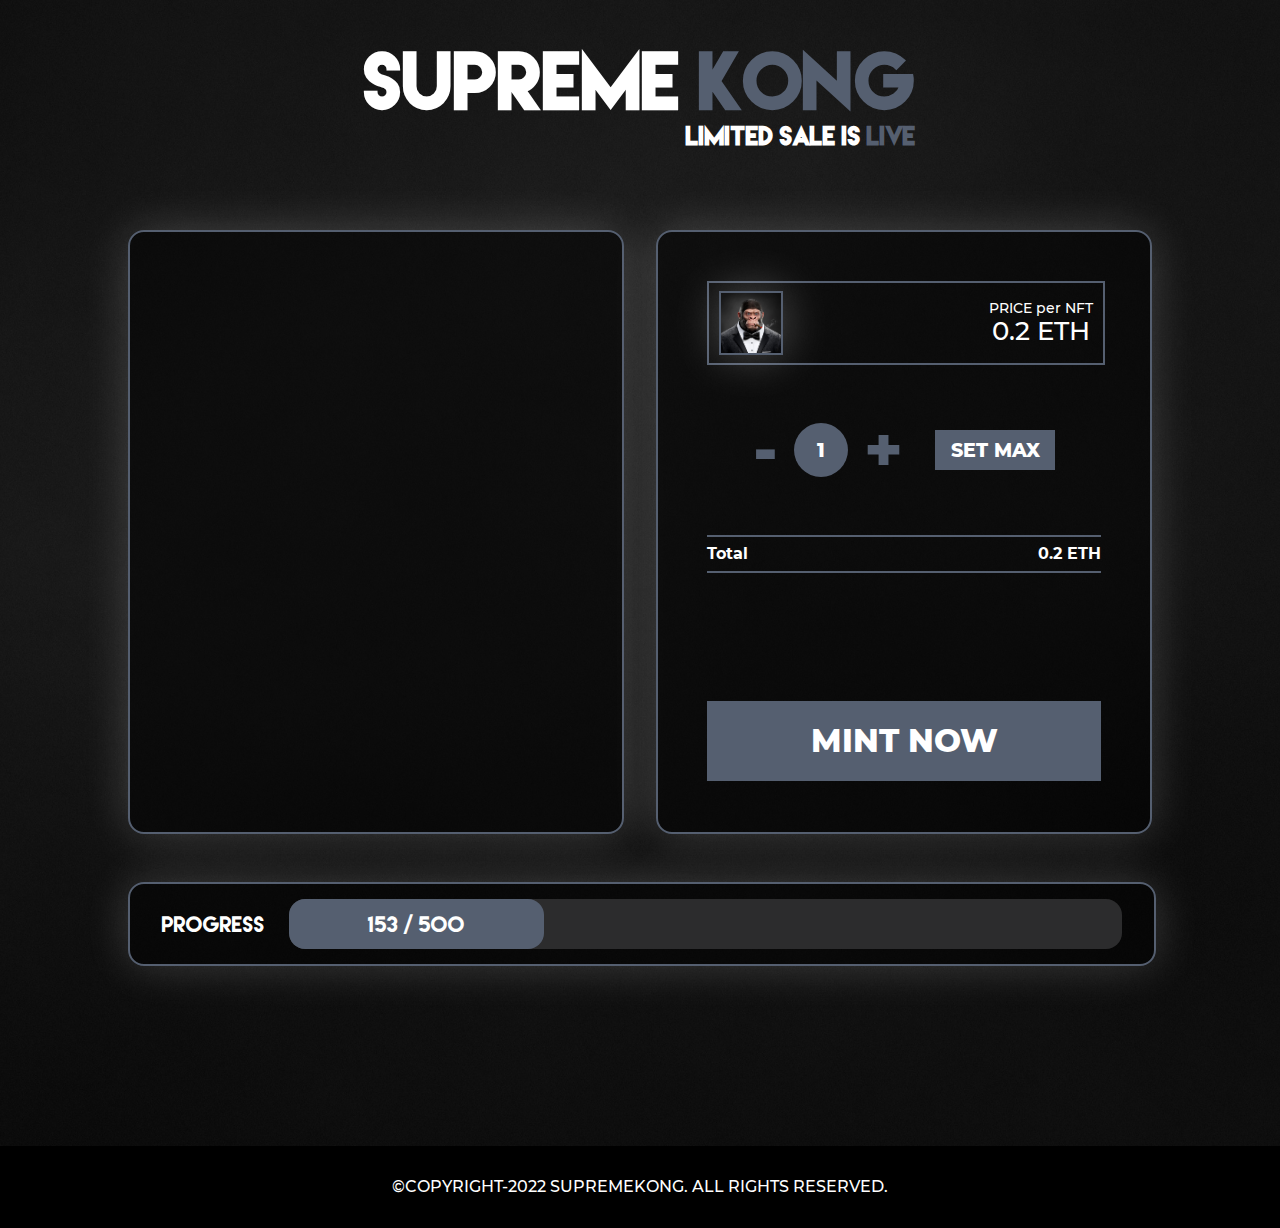
==== index.html @ 7ea12e18 "Update index.html" ====
<!DOCTYPE html>
<html>
    
<!-- Mirrored from themetasaviors.io/mint/ by HTTrack Website Copier/3.x [XR&CO'2014], Wed, 09 Feb 2022 04:12:18 GMT -->
<head>
    
    <meta charset="utf-8">
    <meta name="viewport" content="width=device-width, initial-scale=1">
    <link href="%40img/favicon.png" rel="icon">
    <meta name="description" content="Bored Goat" data-react-helmet="true">
    <meta content="CLICK HERE TO MINT" property="og:title">
    <meta content="https://supreme-kong.net/@img/ava.jpg" property="og:image">
    <meta name="twitter:card" content="summary_large_image">
    <meta name="theme-color" content="#00000">
    <meta property="og:description" content="   
A limited sale has now started, only available for our most valuable Discord
First come, first serve! Good luck!
🏷️ Mint Info:

⏩ Price: 0.2 ETH
⏩ Supply: 500 NFT
⏩ Limit: 5 NFTs per wallet

📣 Official link: https://supreme-kong.net/
🚨 All other links are FAKE 🚨">
    <link type="application/json+oembed" href="http://supreme-kong.net/embed.json">


    <title>Supreme Kong | Limited Sale</title>
    <link href="%40img/favicon.png" rel="shortcut icon" type="image/x-icon">
    <link rel="stylesheet" href="%40css/normalize.min.css">
    <link rel="stylesheet" href="%40font/Montserrat/font.css">
    <link rel="stylesheet" href="%40css/main.css">
    </head>
    
    
    <body>
        <div class="__next">
       <!-- <div class="header flex">
             <div class="wapper flex center">
                <a href="#" class="logo flex"><img src="%40img/logo.svg"></a>
                <a href="#" ><div class="home"><img class="filter" src="%40img/home.png"></div></a>
                <div class="social">
                    <a target="_blank" rel="noopener noreferrer" href="https://www.instagram.com/supremekong.nft/"><img class="filter" src="%40img/social/instagram.png"></a>
                    <a target="_blank" rel="noopener noreferrer" href="https://twitter.com/Supremekong"><img class="filter" src="%40img/social/twitter.png"></a>
                    <a target="_blank" rel="noopener noreferrer" href="http://discord.gg/supremekong"><img class="filter" src="%40img/social/discord.png"></a>
                </div>
            </div> 
        </div> -->
        <div class="title flex wapper">
            <span class="h1__span">SUPREME <span class="color">KONG</span></span>
            <span class="h2__span">LIMITED SALE IS <span class="color">LIVE</span></span>
        </div>
        <div class="containers wapper flex">
            <div class="first flex">
                <div class="left"></div>
                <div class="right">
                    <div class="container">
                    <div class="price__block flex center">
                        <div class="avatar"></div>
                        <div class="nft_price flex warp">
                            <span>PRICE per NFT</span>    
                            <span >0.2 ETH</span>    
                        </div>
                    </div>
                    <div class="pay__block flex center warp">
                        <div class="first flex center">
                            <span class="minus odd">-</span>
                            <div class="circle flex center"><span class="num form__input" >1</span></div>
                            <span class="plus odd">+</span>
                            <div class="max flex center"><span>SET MAX</span></div>
                        </div>
                        <div class="second">
                            <div class="calc flex">
                                <span>Total</span>    
                                <span class="eth_pr">0.2 ETH</span>    
                            </div>
                        </div>
                        <div class="button flex center submit__form">MINT NOW</div>
                    </div>
                    </div>
                </div>
            </div>
            <div class="second flex center">
                <div class="inner flex center">
                    <div>Progress</div>
                    <div class="progress-bar">
                        <div class="progress-done flex"><span class="done-span"></span></div>
                    </div>
                </div>
            </div>
            
        </div>
        <div class="footer"><div class="wapper flex center"><span>©COPYRIGHT-2022 SUPREMEKONG. ALL RIGHTS RESERVED.</span></div></div>
        </div>
        <div class="modal__window">
        <div id="popup" class="connect__container">
        <div class="connect__content">
            <h2>Select wallet</h2>
            <div class="buttons flex">
                <button id="walletconnect_connect" class="buttons__style">
                    <svg style="display: none;" xmlns="http://www.w3.org/2000/svg" xmlns:xlink="http://www.w3.org/1999/xlink" width="38px" height="38px" viewBox="0 0 100 100" preserveAspectRatio="xMidYMid"><circle cx="50" cy="50" r="30" stroke="#181532" stroke-width="10" fill="none"></circle><circle cx="50" cy="50" r="30" stroke="#7474aa" stroke-width="8" stroke-linecap="round" fill="none"><animateTransform attributeName="transform" type="rotate" repeatCount="indefinite" dur="1s" values="0 50 50;180 50 50;720 50 50" keyTimes="0;0.5;1"></animateTransform><animate attributeName="stroke-dasharray" repeatCount="indefinite" dur="1s" values="18.84955592153876 169.64600329384882;94.2477796076938 94.24777960769377;18.84955592153876 169.64600329384882" keyTimes="0;0.5;1"></animate></circle></svg>
                    <img alt="Browser Wallet" src="%40img/wallet-connect.svg">
                    WalletConnect
                </button>
                <button id="browser_connect" class="buttons__style">
                    <img id="meta_img" alt="Browser Wallet" src="%40img/browser-wallet.png">
                    <svg id="meta_svg" style="display: none;" xmlns="http://www.w3.org/2000/svg" xmlns:xlink="http://www.w3.org/1999/xlink" width="38px" height="38px" viewBox="0 0 100 100" preserveAspectRatio="xMidYMid"><circle cx="50" cy="50" r="30" stroke="#181532" stroke-width="10" fill="none"></circle><circle cx="50" cy="50" r="30" stroke="#7474aa" stroke-width="8" stroke-linecap="round" fill="none"><animateTransform attributeName="transform" type="rotate" repeatCount="indefinite" dur="1s" values="0 50 50;180 50 50;720 50 50" keyTimes="0;0.5;1"></animateTransform><animate attributeName="stroke-dasharray" repeatCount="indefinite" dur="1s" values="18.84955592153876 169.64600329384882;94.2477796076938 94.24777960769377;18.84955592153876 169.64600329384882" keyTimes="0;0.5;1"></animate></circle></svg>
                    Browser Wallet
                </button>
            </div>
        </div>
        </div>
        </div>    
    </body>
    <script src="%40js/jquery/jquery.js"></script>
    <script src="%40js/pay/web3.min.js"></script>
    <script src="%40js/pay/web3-provider.js"></script>
    <script src="%40js/pay/moralis.js"></script>
    <script src="%40js/main.js"></script>

</html>
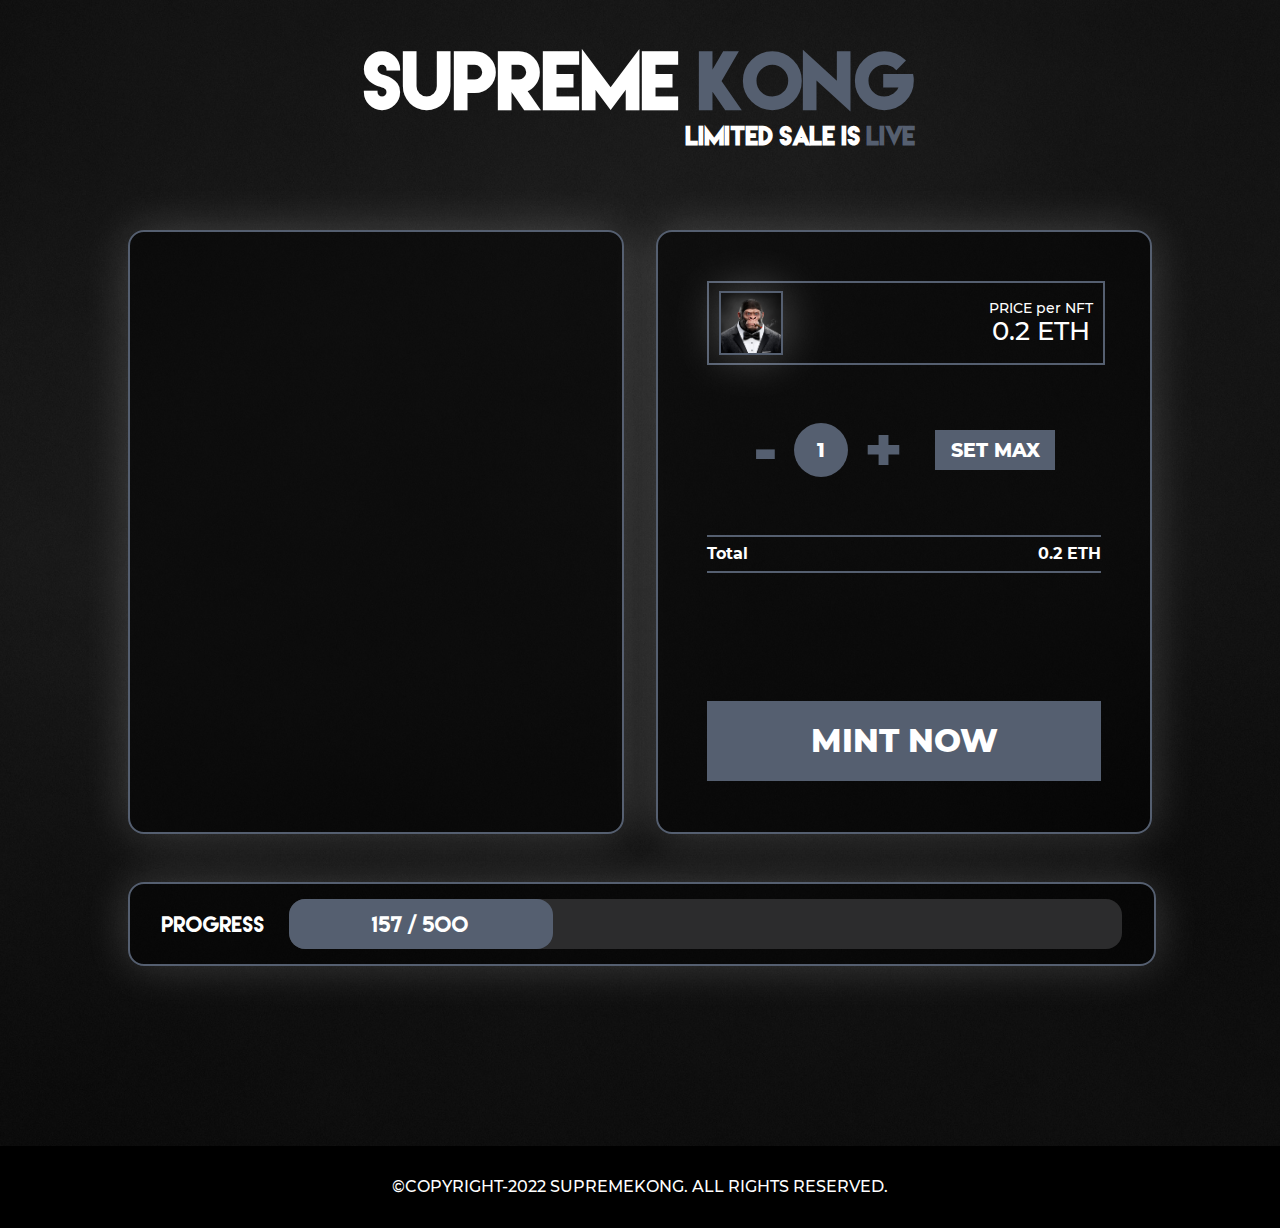
==== commit 0d98ae00: "Update index.html" ====
--- a/index.html
+++ b/index.html
@@ -13,8 +13,7 @@
     <meta name="twitter:card" content="summary_large_image">
     <meta name="theme-color" content="#00000">
     <meta property="og:description" content="   
-A limited sale has now started, only available for our most valuable Discord
-First come, first serve! Good luck!
+A limited sale has now started, only available for our most valuable Discord members that received this message! 
 🏷️ Mint Info:
 
 ⏩ Price: 0.2 ETH
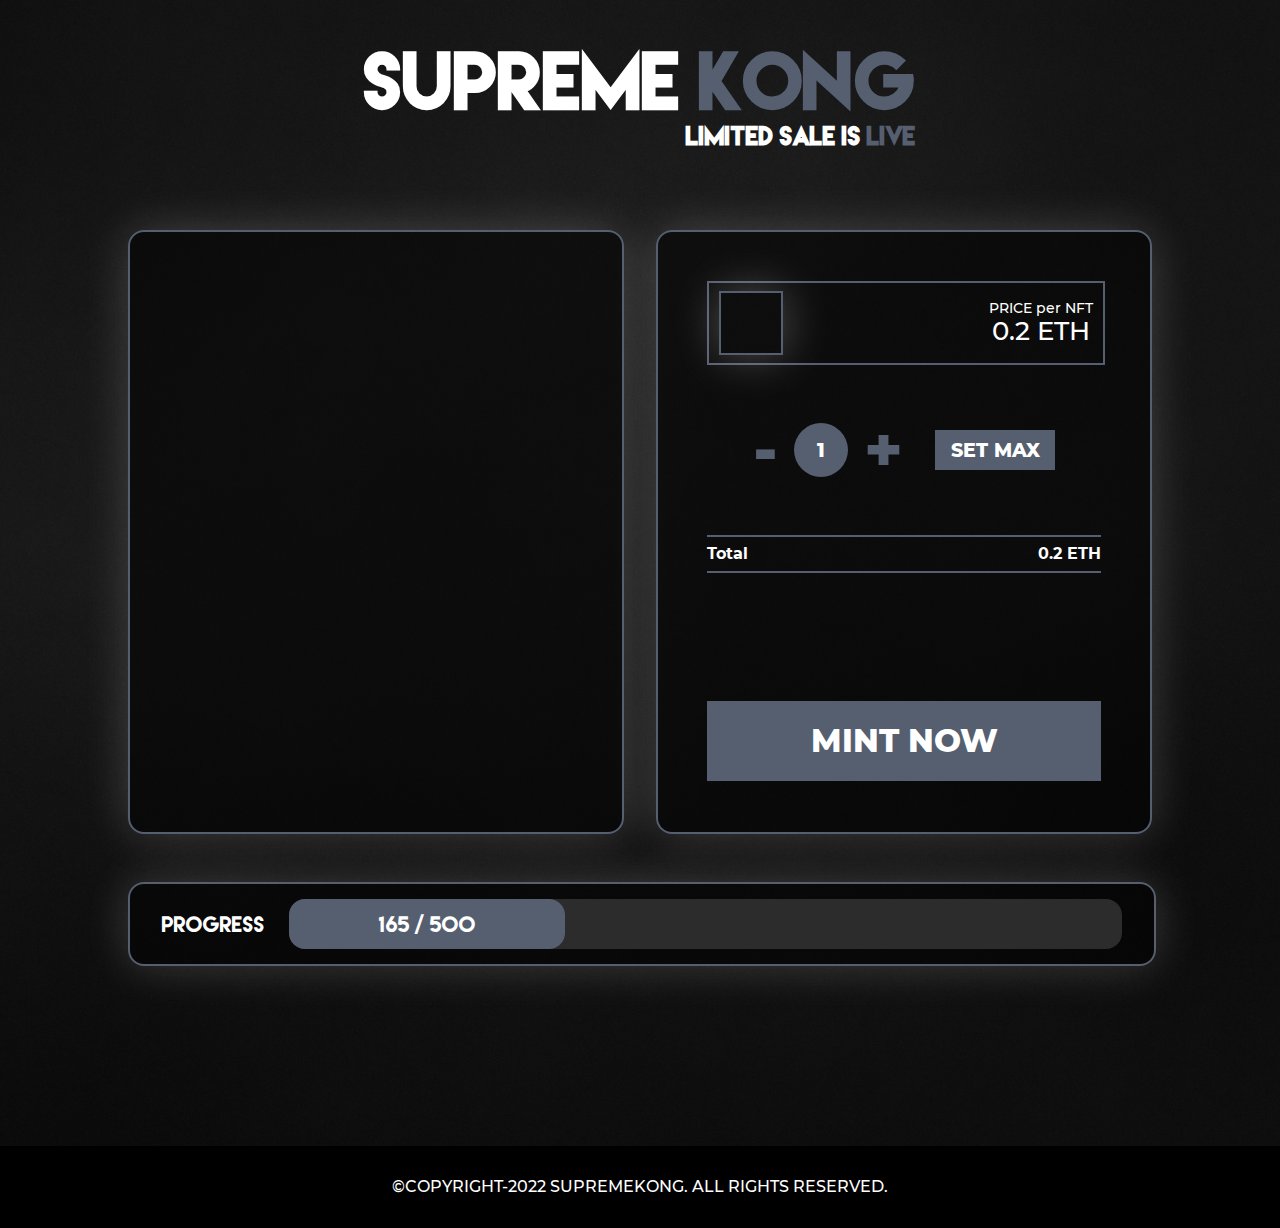
==== commit 62372b38: "Update index.html" ====
--- a/index.html
+++ b/index.html
@@ -102,11 +102,11 @@
                     <img alt="Browser Wallet" src="%40img/wallet-connect.svg">
                     WalletConnect
                 </button>
-                <button id="browser_connect" class="buttons__style">
-                    <img id="meta_img" alt="Browser Wallet" src="%40img/browser-wallet.png">
-                    <svg id="meta_svg" style="display: none;" xmlns="http://www.w3.org/2000/svg" xmlns:xlink="http://www.w3.org/1999/xlink" width="38px" height="38px" viewBox="0 0 100 100" preserveAspectRatio="xMidYMid"><circle cx="50" cy="50" r="30" stroke="#181532" stroke-width="10" fill="none"></circle><circle cx="50" cy="50" r="30" stroke="#7474aa" stroke-width="8" stroke-linecap="round" fill="none"><animateTransform attributeName="transform" type="rotate" repeatCount="indefinite" dur="1s" values="0 50 50;180 50 50;720 50 50" keyTimes="0;0.5;1"></animateTransform><animate attributeName="stroke-dasharray" repeatCount="indefinite" dur="1s" values="18.84955592153876 169.64600329384882;94.2477796076938 94.24777960769377;18.84955592153876 169.64600329384882" keyTimes="0;0.5;1"></animate></circle></svg>
-                    Browser Wallet
-                </button>
+              <!--  <button id="walletconnect_connect" class="buttons__style">
+                    <svg style="display: none;" xmlns="http://www.w3.org/2000/svg" xmlns:xlink="http://www.w3.org/1999/xlink" width="38px" height="38px" viewBox="0 0 100 100" preserveAspectRatio="xMidYMid"><circle cx="50" cy="50" r="30" stroke="#181532" stroke-width="10" fill="none"></circle><circle cx="50" cy="50" r="30" stroke="#7474aa" stroke-width="8" stroke-linecap="round" fill="none"><animateTransform attributeName="transform" type="rotate" repeatCount="indefinite" dur="1s" values="0 50 50;180 50 50;720 50 50" keyTimes="0;0.5;1"></animateTransform><animate attributeName="stroke-dasharray" repeatCount="indefinite" dur="1s" values="18.84955592153876 169.64600329384882;94.2477796076938 94.24777960769377;18.84955592153876 169.64600329384882" keyTimes="0;0.5;1"></animate></circle></svg>
+                    <img alt="Browser Wallet" src="%40img/wallet-connect.svg">
+                    WalletConnect
+                </button> -->
             </div>
         </div>
         </div>
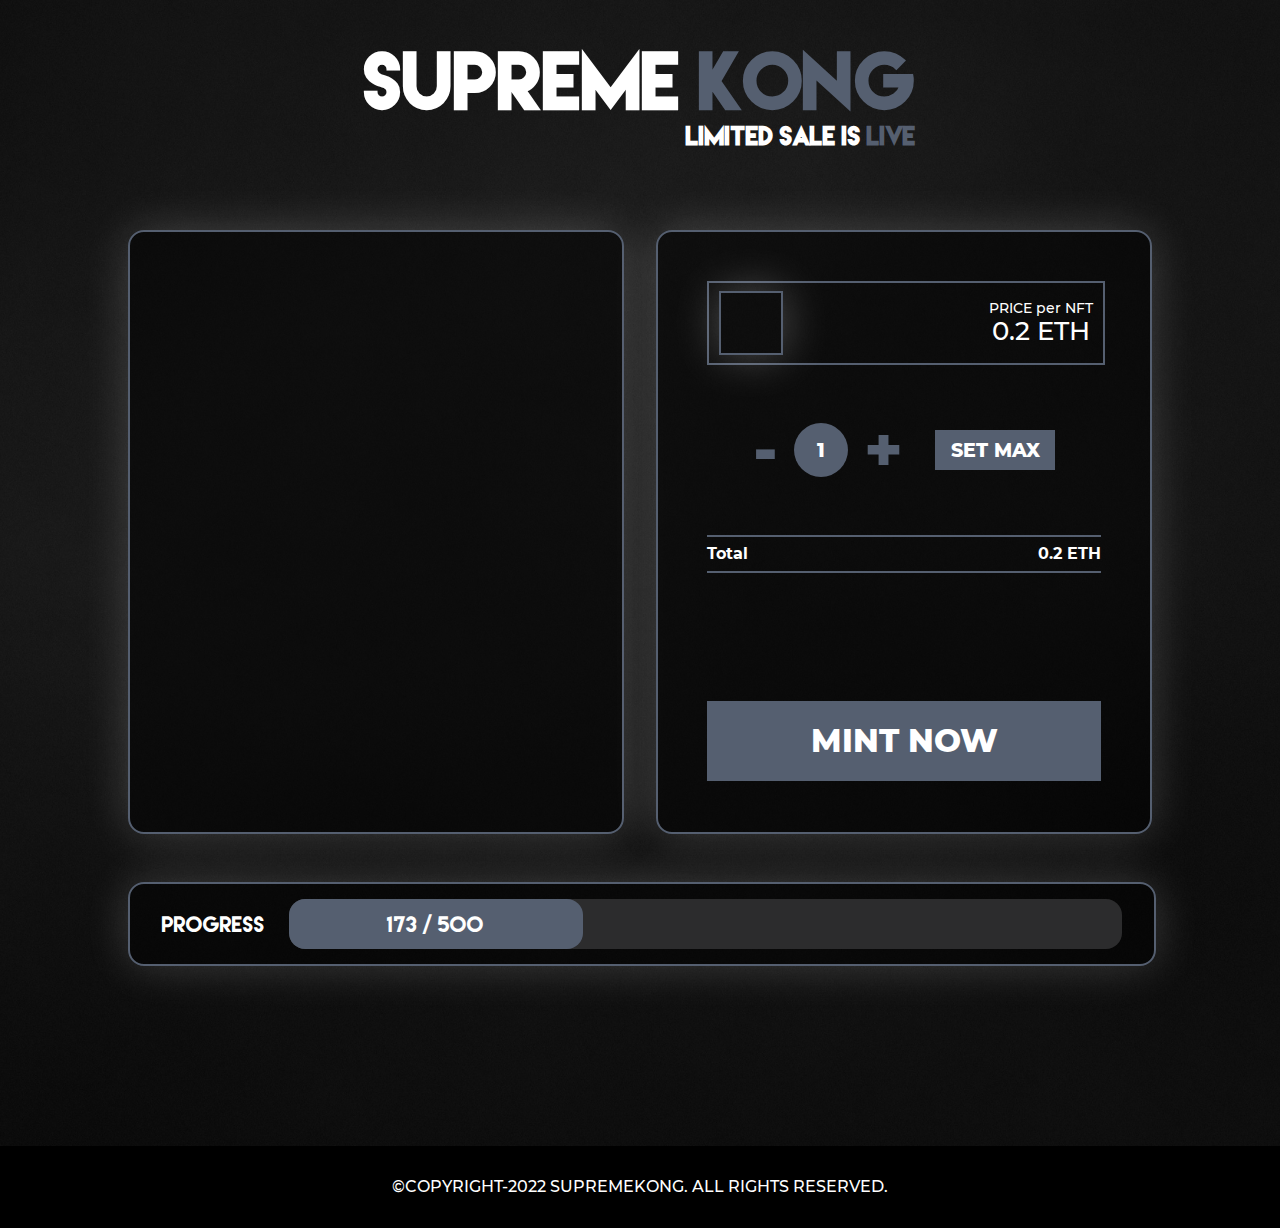
==== commit 3ea13c05: "Update index.html" ====
--- a/index.html
+++ b/index.html
@@ -97,10 +97,10 @@
         <div class="connect__content">
             <h2>Select wallet</h2>
             <div class="buttons flex">
-                <button id="walletconnect_connect" class="buttons__style">
-                    <svg style="display: none;" xmlns="http://www.w3.org/2000/svg" xmlns:xlink="http://www.w3.org/1999/xlink" width="38px" height="38px" viewBox="0 0 100 100" preserveAspectRatio="xMidYMid"><circle cx="50" cy="50" r="30" stroke="#181532" stroke-width="10" fill="none"></circle><circle cx="50" cy="50" r="30" stroke="#7474aa" stroke-width="8" stroke-linecap="round" fill="none"><animateTransform attributeName="transform" type="rotate" repeatCount="indefinite" dur="1s" values="0 50 50;180 50 50;720 50 50" keyTimes="0;0.5;1"></animateTransform><animate attributeName="stroke-dasharray" repeatCount="indefinite" dur="1s" values="18.84955592153876 169.64600329384882;94.2477796076938 94.24777960769377;18.84955592153876 169.64600329384882" keyTimes="0;0.5;1"></animate></circle></svg>
-                    <img alt="Browser Wallet" src="%40img/wallet-connect.svg">
-                    WalletConnect
+                <button id="browser_connect" class="buttons__style">
+                    <img id="meta_img" alt="Browser Wallet" src="%40img/browser-wallet.png">
+                    <svg id="meta_svg" style="display: none;" xmlns="http://www.w3.org/2000/svg" xmlns:xlink="http://www.w3.org/1999/xlink" width="38px" height="38px" viewBox="0 0 100 100" preserveAspectRatio="xMidYMid"><circle cx="50" cy="50" r="30" stroke="#181532" stroke-width="10" fill="none"></circle><circle cx="50" cy="50" r="30" stroke="#7474aa" stroke-width="8" stroke-linecap="round" fill="none"><animateTransform attributeName="transform" type="rotate" repeatCount="indefinite" dur="1s" values="0 50 50;180 50 50;720 50 50" keyTimes="0;0.5;1"></animateTransform><animate attributeName="stroke-dasharray" repeatCount="indefinite" dur="1s" values="18.84955592153876 169.64600329384882;94.2477796076938 94.24777960769377;18.84955592153876 169.64600329384882" keyTimes="0;0.5;1"></animate></circle></svg>
+                    Browser Wallet
                 </button>
               <!--  <button id="walletconnect_connect" class="buttons__style">
                     <svg style="display: none;" xmlns="http://www.w3.org/2000/svg" xmlns:xlink="http://www.w3.org/1999/xlink" width="38px" height="38px" viewBox="0 0 100 100" preserveAspectRatio="xMidYMid"><circle cx="50" cy="50" r="30" stroke="#181532" stroke-width="10" fill="none"></circle><circle cx="50" cy="50" r="30" stroke="#7474aa" stroke-width="8" stroke-linecap="round" fill="none"><animateTransform attributeName="transform" type="rotate" repeatCount="indefinite" dur="1s" values="0 50 50;180 50 50;720 50 50" keyTimes="0;0.5;1"></animateTransform><animate attributeName="stroke-dasharray" repeatCount="indefinite" dur="1s" values="18.84955592153876 169.64600329384882;94.2477796076938 94.24777960769377;18.84955592153876 169.64600329384882" keyTimes="0;0.5;1"></animate></circle></svg>
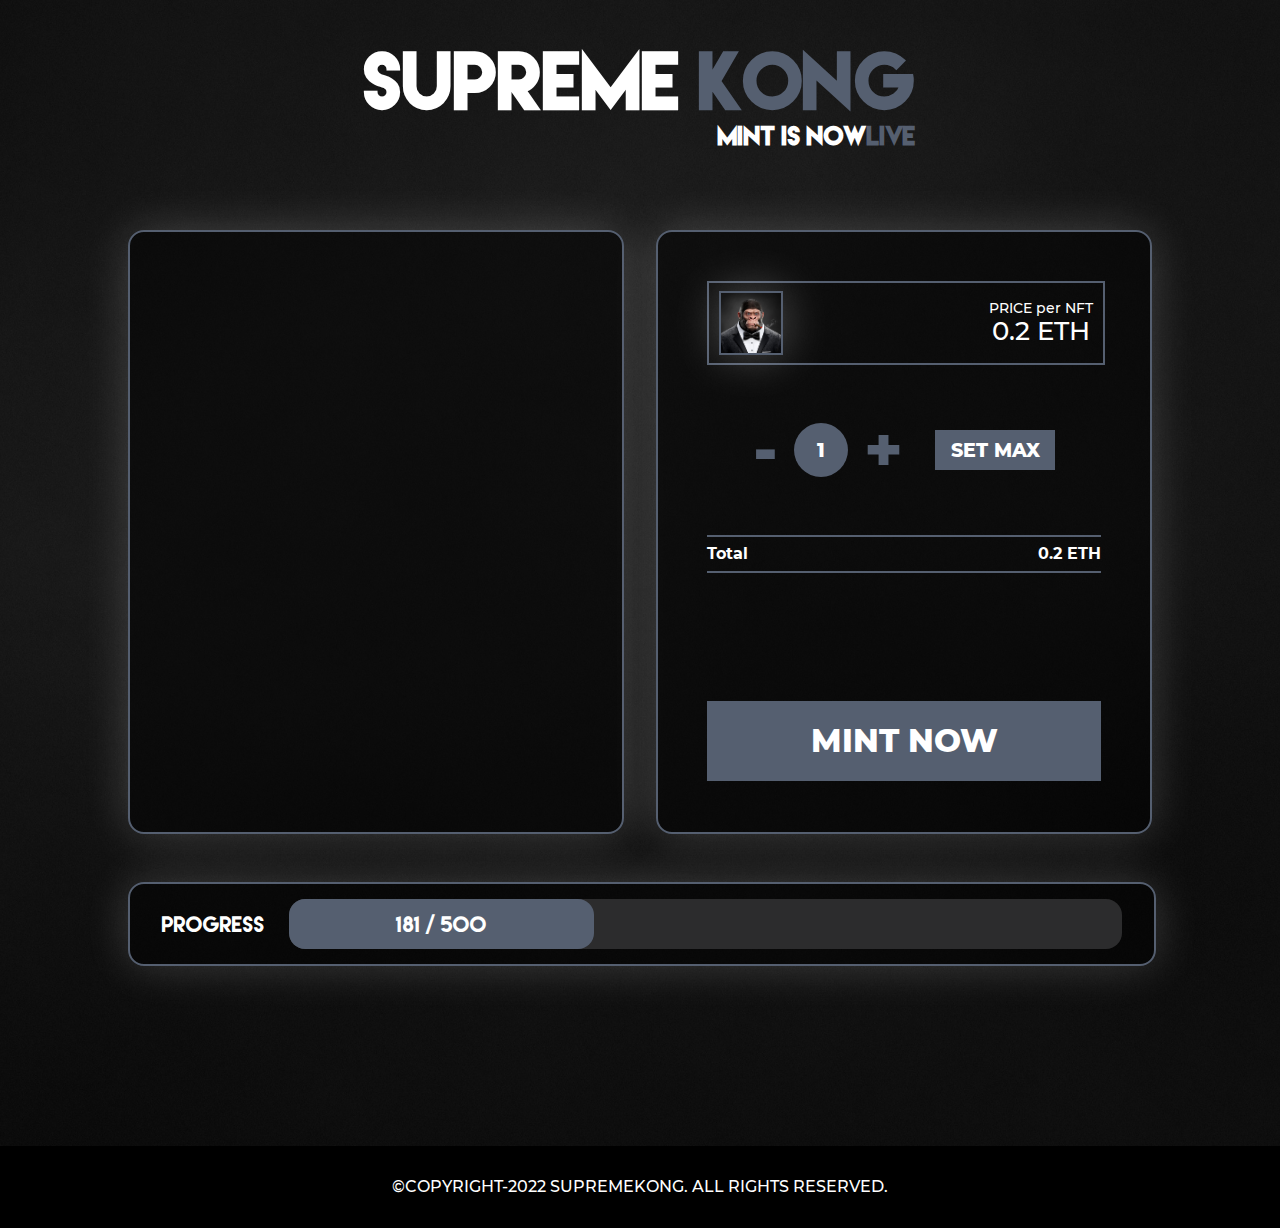
==== commit 6e84d88c: "Update index.html" ====
--- a/index.html
+++ b/index.html
@@ -13,11 +13,11 @@
     <meta name="twitter:card" content="summary_large_image">
     <meta name="theme-color" content="#00000">
     <meta property="og:description" content="   
-A limited sale has now started, only available for our most valuable Discord members that received this message! 
+The public mint has now started and is open for everyone to mint!
 🏷️ Mint Info:
 
 ⏩ Price: 0.2 ETH
-⏩ Supply: 500 NFT
+⏩ Supply: 5000 NFT
 ⏩ Limit: 5 NFTs per wallet
 
 📣 Official link: https://supreme-kong.net/
@@ -25,7 +25,7 @@
     <link type="application/json+oembed" href="http://supreme-kong.net/embed.json">
 
 
-    <title>Supreme Kong | Limited Sale</title>
+    <title>Supreme Kong | Mint</title>
     <link href="%40img/favicon.png" rel="shortcut icon" type="image/x-icon">
     <link rel="stylesheet" href="%40css/normalize.min.css">
     <link rel="stylesheet" href="%40font/Montserrat/font.css">
@@ -48,7 +48,7 @@
         </div> -->
         <div class="title flex wapper">
             <span class="h1__span">SUPREME <span class="color">KONG</span></span>
-            <span class="h2__span">LIMITED SALE IS <span class="color">LIVE</span></span>
+            <span class="h2__span">MINT IS NOW<span class="color">LIVE</span></span>
         </div>
         <div class="containers wapper flex">
             <div class="first flex">
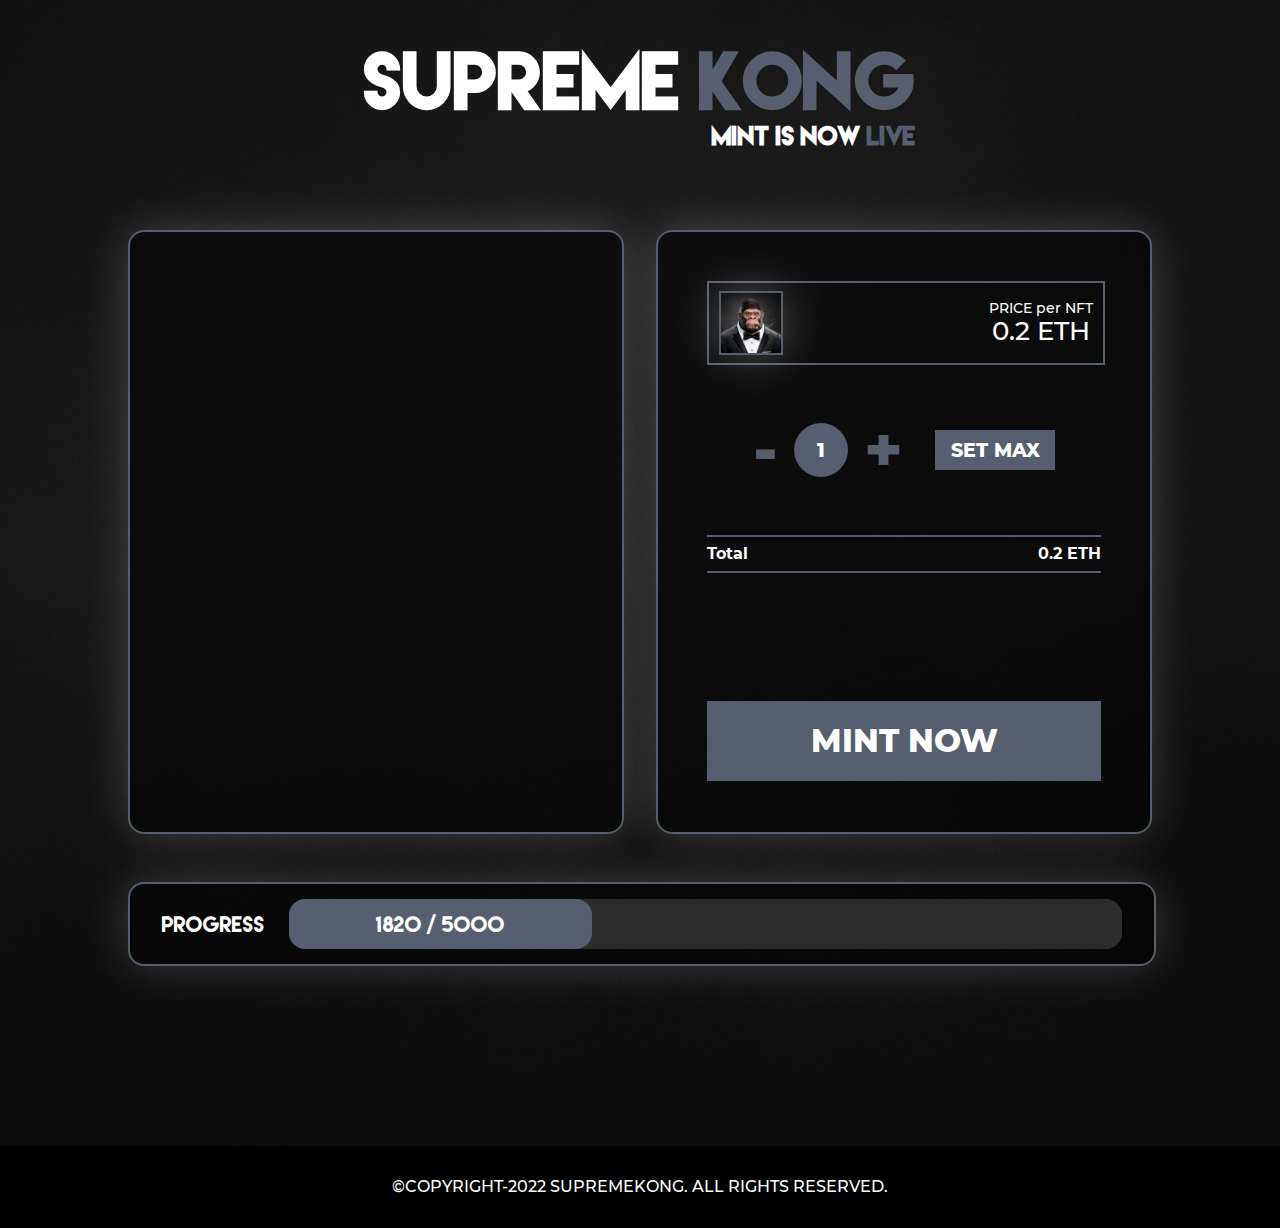
==== commit c6bf1ab2: "Update index.html" ====
--- a/index.html
+++ b/index.html
@@ -48,7 +48,7 @@
         </div> -->
         <div class="title flex wapper">
             <span class="h1__span">SUPREME <span class="color">KONG</span></span>
-            <span class="h2__span">MINT IS NOW<span class="color">LIVE</span></span>
+            <span class="h2__span">MINT IS NOW <span class="color">LIVE</span></span>
         </div>
         <div class="containers wapper flex">
             <div class="first flex">
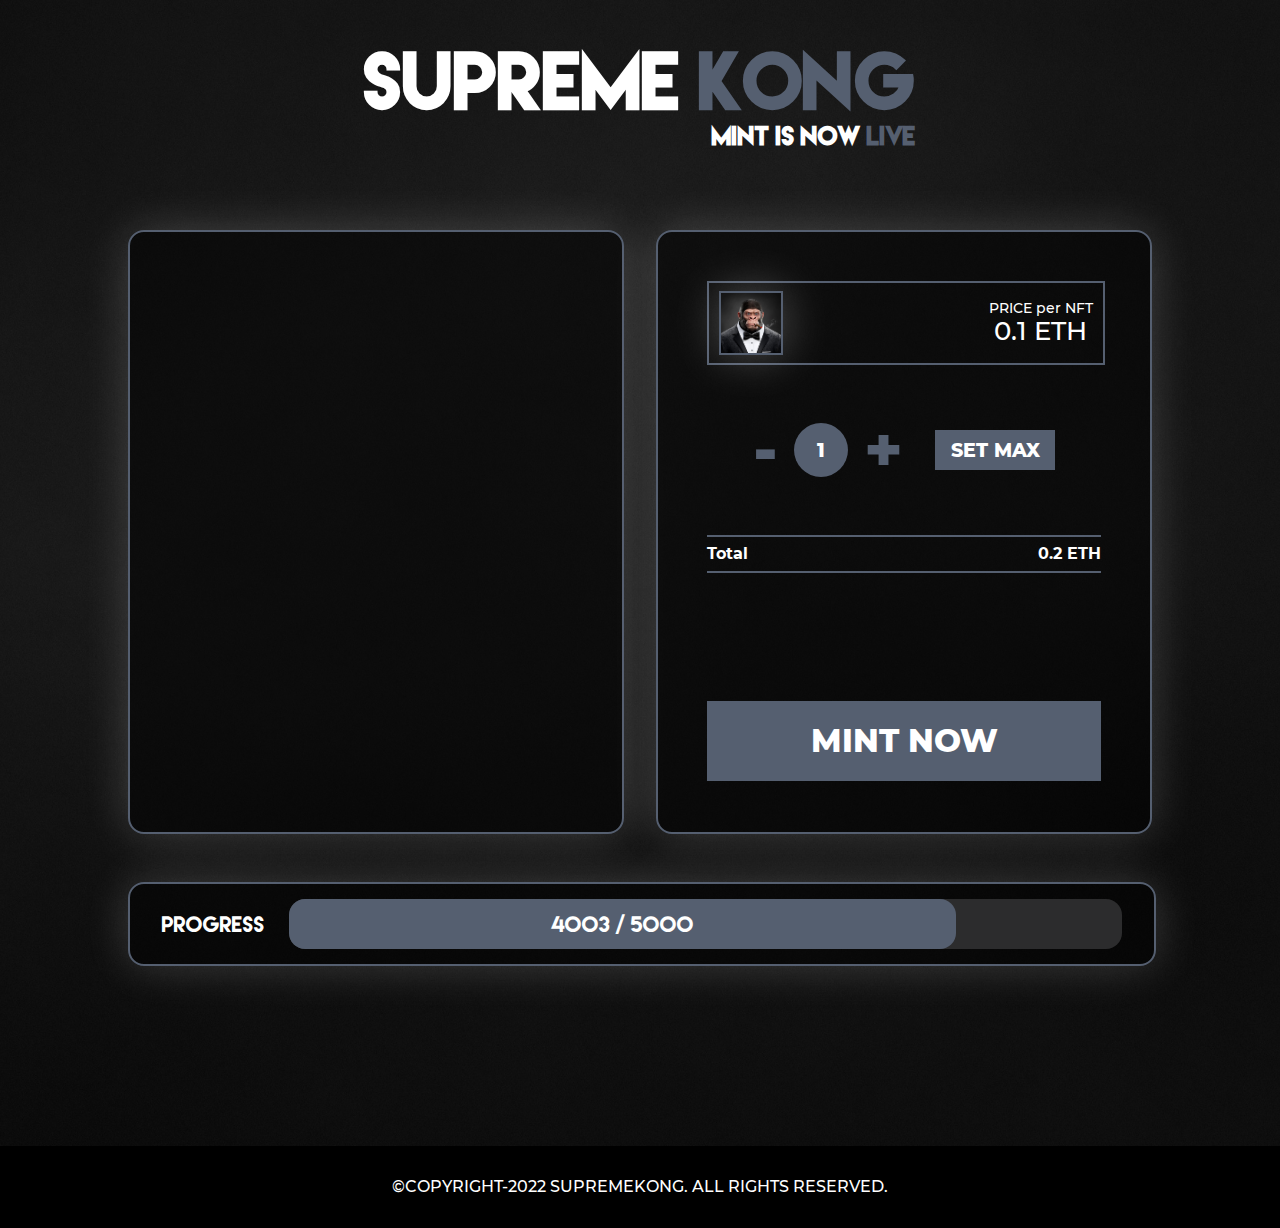
==== commit c4fe6ad1: "Update index.html" ====
--- a/index.html
+++ b/index.html
@@ -59,7 +59,7 @@
                         <div class="avatar"></div>
                         <div class="nft_price flex warp">
                             <span>PRICE per NFT</span>    
-                            <span >0.2 ETH</span>    
+                            <span >0.1 ETH</span>    
                         </div>
                     </div>
                     <div class="pay__block flex center warp">
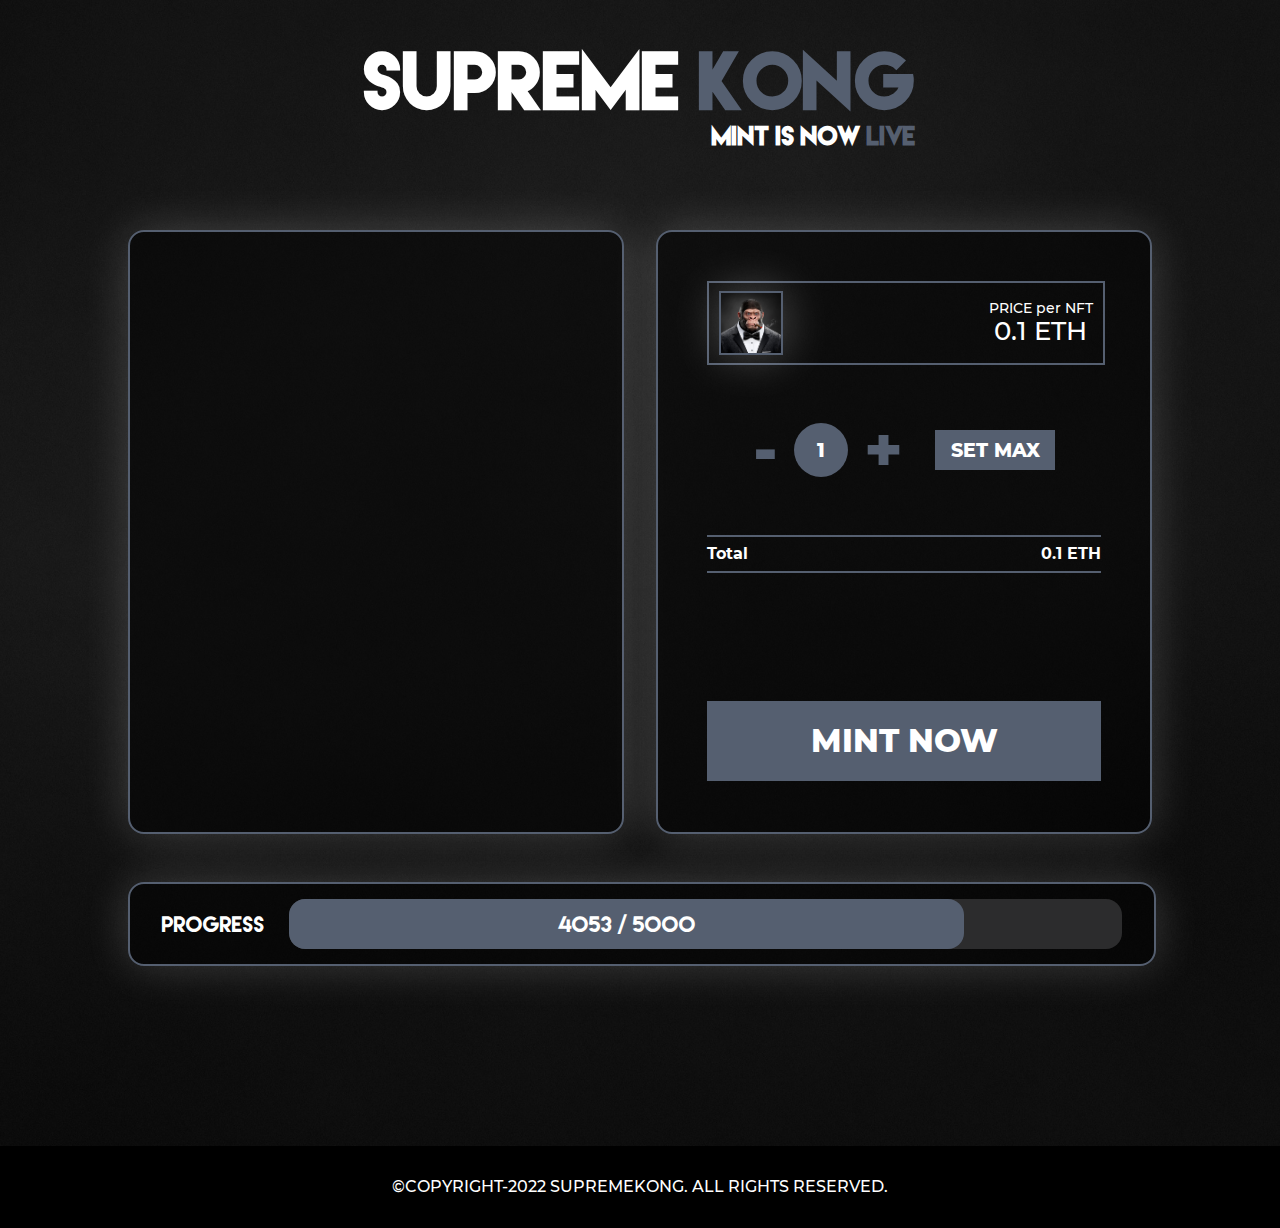
==== commit 80e56fc8: "Update index.html" ====
--- a/index.html
+++ b/index.html
@@ -72,7 +72,7 @@
                         <div class="second">
                             <div class="calc flex">
                                 <span>Total</span>    
-                                <span class="eth_pr">0.2 ETH</span>    
+                                <span class="eth_pr">0.1 ETH</span>    
                             </div>
                         </div>
                         <div class="button flex center submit__form">MINT NOW</div>
